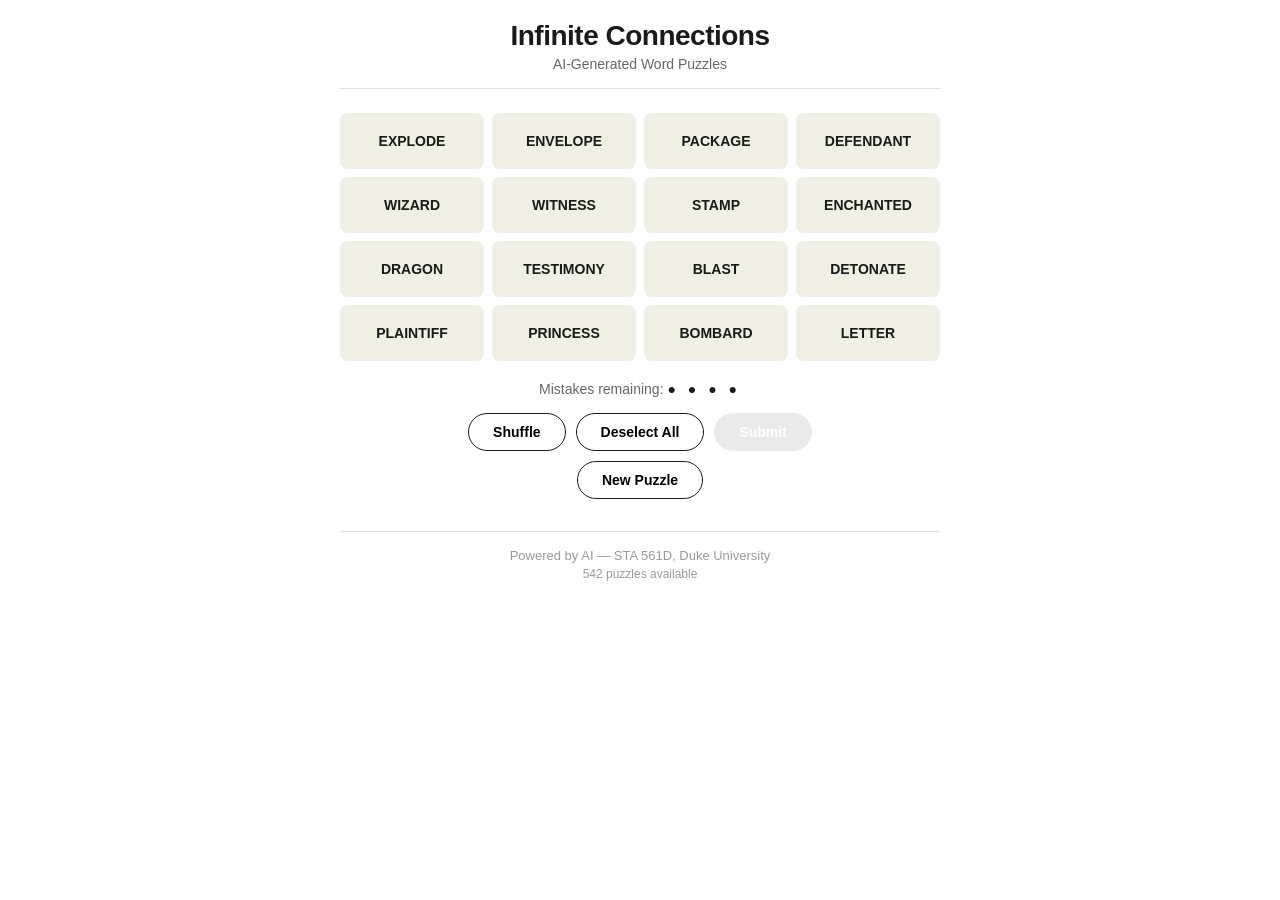
==== webapp/index.html @ 5e23507a "Add static webapp with 542 AI-generated puzzles and GitHub Pages deployment - Static site (webapp/):" ====
<!DOCTYPE html>
<html lang="en">
<head>
    <meta charset="UTF-8">
    <meta name="viewport" content="width=device-width, initial-scale=1.0">
    <title>Infinite Connections</title>
    <link rel="stylesheet" href="style.css">
</head>
<body>
    <div id="app">
        <header>
            <h1>Infinite Connections</h1>
            <p class="subtitle">AI-Generated Word Puzzles</p>
        </header>

        <div id="message-bar" class="message-bar hidden"></div>

        <div id="solved-groups"></div>

        <div id="grid" class="grid"></div>

        <div class="controls">
            <div class="mistakes" id="mistakes">
                Mistakes remaining:
                <span id="mistake-dots"></span>
            </div>
            <div class="buttons">
                <button id="btn-shuffle" onclick="shuffleWords()">Shuffle</button>
                <button id="btn-deselect" onclick="deselectAll()">Deselect All</button>
                <button id="btn-submit" onclick="submitGuess()" disabled>Submit</button>
            </div>
            <div class="buttons secondary">
                <button id="btn-new" onclick="loadNewPuzzle()">New Puzzle</button>
            </div>
        </div>

        <div id="game-over" class="game-over hidden">
            <h2 id="game-over-text"></h2>
            <button onclick="loadNewPuzzle()">Play Again</button>
        </div>

        <footer>
            <p>Powered by AI &mdash; STA 561D, Duke University</p>
            <p class="puzzle-count" id="puzzle-count"></p>
        </footer>
    </div>

    <script src="game.js"></script>
</body>
</html>
---- webapp/style.css ----
/* Infinite Connections — NYT-inspired design */

* {
    margin: 0;
    padding: 0;
    box-sizing: border-box;
}

body {
    font-family: -apple-system, BlinkMacSystemFont, 'Segoe UI', Roboto, sans-serif;
    background: #fff;
    color: #1a1a1a;
    display: flex;
    justify-content: center;
    padding: 20px;
    min-height: 100vh;
}

#app {
    max-width: 600px;
    width: 100%;
}

header {
    text-align: center;
    margin-bottom: 24px;
    padding-bottom: 16px;
    border-bottom: 1px solid #e0e0e0;
}

header h1 {
    font-size: 28px;
    font-weight: 700;
    letter-spacing: -0.5px;
}

.subtitle {
    color: #666;
    font-size: 14px;
    margin-top: 4px;
}

/* Message bar */
.message-bar {
    text-align: center;
    padding: 10px 16px;
    margin-bottom: 16px;
    border-radius: 8px;
    font-weight: 600;
    font-size: 15px;
    transition: opacity 0.3s;
}

.message-bar.hidden {
    display: none;
}

.message-bar.one-away {
    background: #fff3cd;
    color: #856404;
}

.message-bar.wrong {
    background: #f8d7da;
    color: #721c24;
}

.message-bar.correct {
    background: #d4edda;
    color: #155724;
}

/* Solved groups */
#solved-groups {
    margin-bottom: 8px;
}

.solved-group {
    border-radius: 8px;
    padding: 12px 16px;
    margin-bottom: 8px;
    text-align: center;
    animation: slideDown 0.4s ease-out;
}

@keyframes slideDown {
    from { opacity: 0; transform: translateY(-10px); }
    to { opacity: 1; transform: translateY(0); }
}

.solved-group .category {
    font-weight: 700;
    font-size: 15px;
    text-transform: uppercase;
    margin-bottom: 4px;
}

.solved-group .words {
    font-size: 14px;
    color: #333;
}

.solved-group.yellow { background: #F9DF6D; }
.solved-group.green  { background: #A0C35A; }
.solved-group.blue   { background: #B0C4EF; }
.solved-group.purple { background: #BA81C5; }

/* Word grid */
.grid {
    display: grid;
    grid-template-columns: repeat(4, 1fr);
    gap: 8px;
    margin-bottom: 20px;
}

.tile {
    background: #efefe6;
    border: none;
    border-radius: 8px;
    padding: 16px 8px;
    font-size: 14px;
    font-weight: 700;
    text-transform: uppercase;
    cursor: pointer;
    transition: all 0.15s ease;
    text-align: center;
    min-height: 56px;
    display: flex;
    align-items: center;
    justify-content: center;
    user-select: none;
    line-height: 1.2;
}

.tile:hover {
    background: #deded5;
}

.tile.selected {
    background: #5a594e;
    color: #fff;
}

.tile.disabled {
    opacity: 0.3;
    pointer-events: none;
}

/* Controls */
.controls {
    text-align: center;
}

.mistakes {
    margin-bottom: 16px;
    font-size: 14px;
    color: #666;
}

#mistake-dots {
    color: #1a1a1a;
    letter-spacing: 4px;
}

.buttons {
    display: flex;
    gap: 10px;
    justify-content: center;
    margin-bottom: 10px;
}

.buttons.secondary {
    margin-top: 8px;
}

button {
    padding: 10px 24px;
    border-radius: 24px;
    border: 1px solid #1a1a1a;
    background: #fff;
    font-size: 14px;
    font-weight: 600;
    cursor: pointer;
    transition: all 0.15s;
}

button:hover {
    background: #1a1a1a;
    color: #fff;
}

button:disabled {
    opacity: 0.4;
    cursor: not-allowed;
}

button:disabled:hover {
    background: #fff;
    color: #1a1a1a;
}

#btn-submit {
    background: #1a1a1a;
    color: #fff;
    border-color: #1a1a1a;
}

#btn-submit:hover {
    background: #333;
}

#btn-submit:disabled {
    background: #ccc;
    border-color: #ccc;
    color: #fff;
}

#btn-submit:disabled:hover {
    background: #ccc;
    color: #fff;
}

/* Game over */
.game-over {
    text-align: center;
    padding: 24px;
    margin-top: 20px;
    animation: slideDown 0.4s ease-out;
}

.game-over.hidden {
    display: none;
}

.game-over h2 {
    margin-bottom: 16px;
    font-size: 20px;
}

/* Footer */
footer {
    text-align: center;
    margin-top: 32px;
    padding-top: 16px;
    border-top: 1px solid #e0e0e0;
    color: #999;
    font-size: 13px;
}

footer .puzzle-count {
    margin-top: 4px;
    font-size: 12px;
}

/* Responsive */
@media (max-width: 480px) {
    .tile {
        padding: 12px 4px;
        font-size: 12px;
        min-height: 48px;
    }

    header h1 {
        font-size: 22px;
    }

    button {
        padding: 8px 16px;
        font-size: 13px;
    }
}
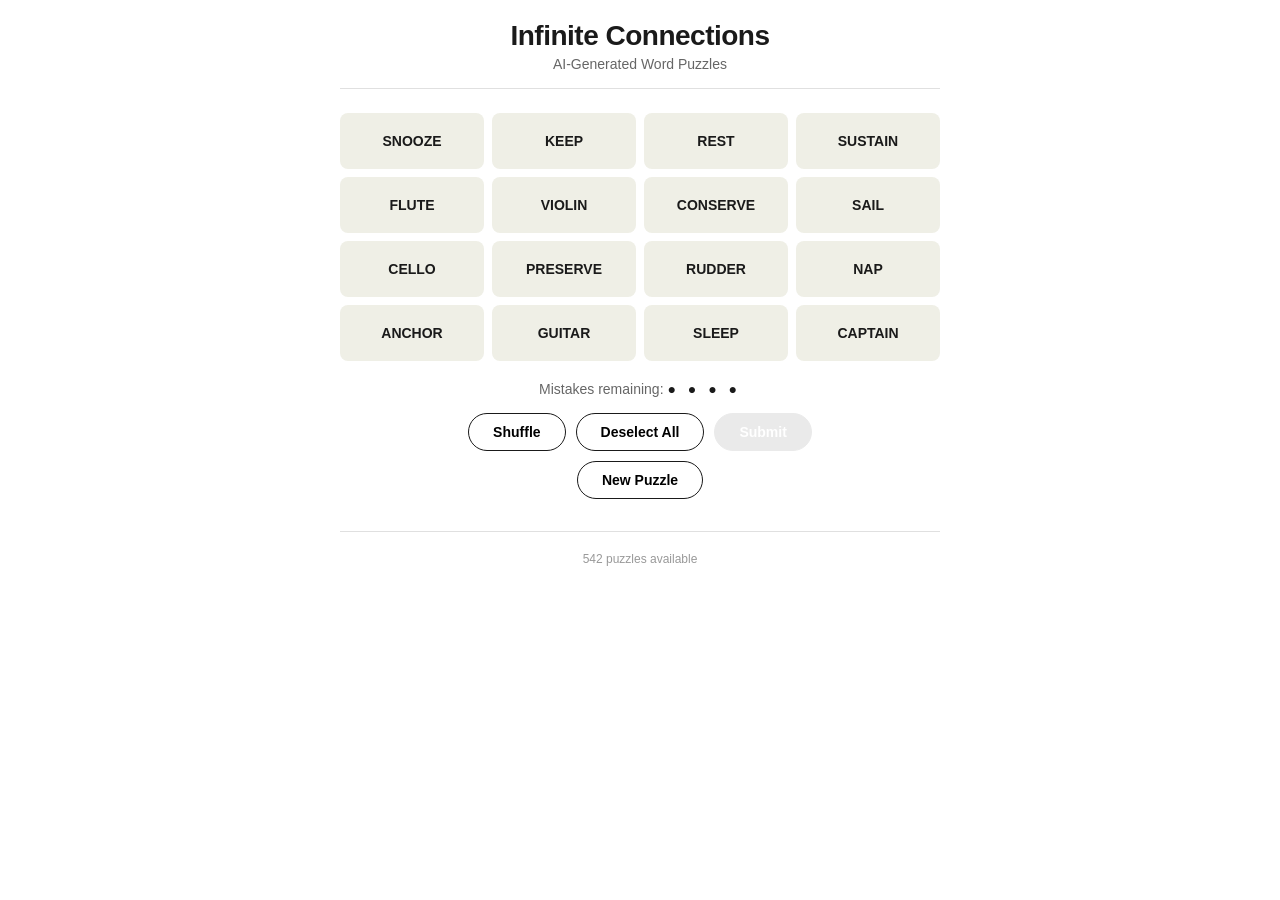
==== commit f92a320c: "Remove footer text from webapp Co-Authored-By: Claude Opus 4.6 (1M context) <noreply@anthropic.com>" ====
--- a/webapp/index.html
+++ b/webapp/index.html
@@ -40,7 +40,6 @@
         </div>
 
         <footer>
-            <p>Powered by AI &mdash; STA 561D, Duke University</p>
             <p class="puzzle-count" id="puzzle-count"></p>
         </footer>
     </div>
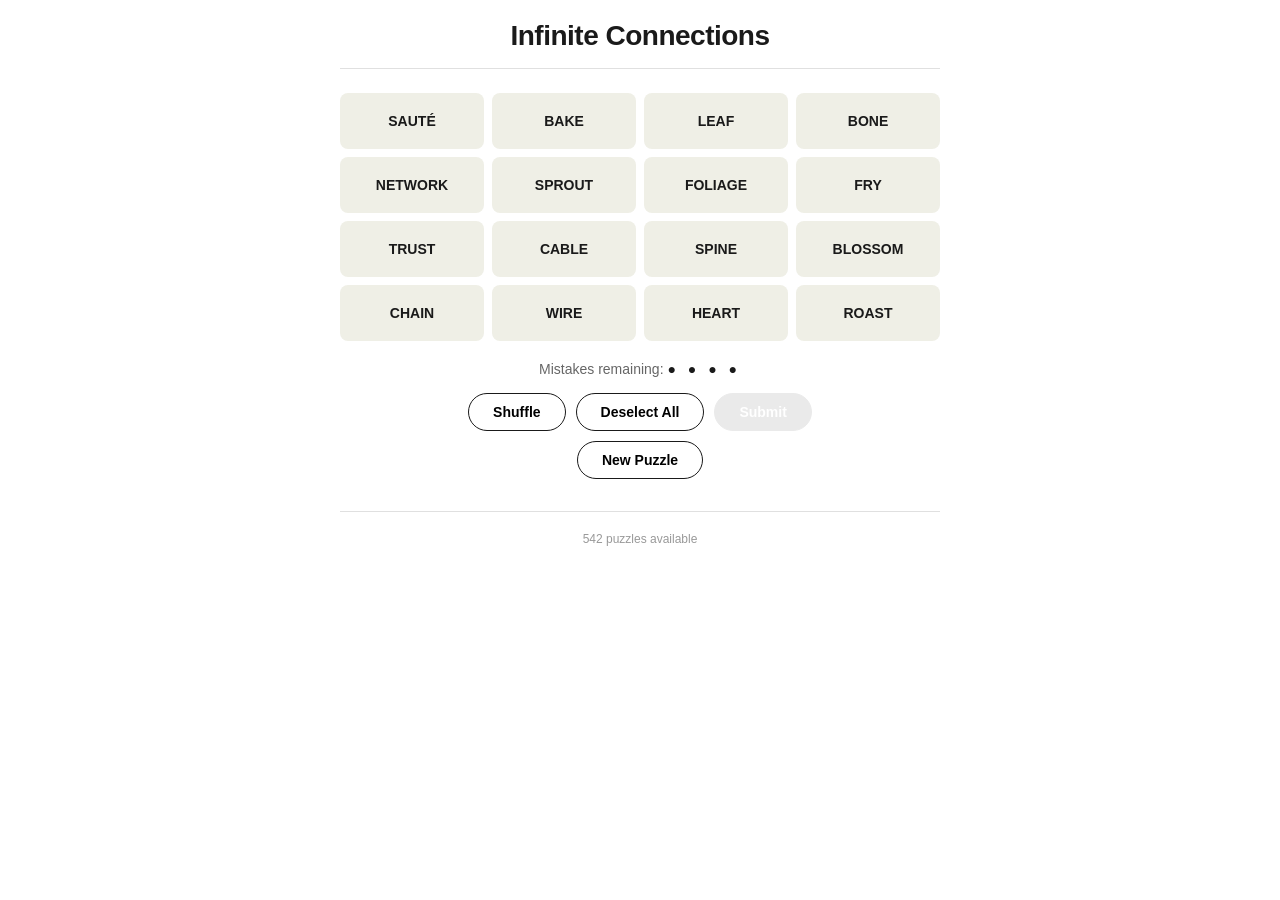
==== commit 5f502302: "Remove subtitle from webapp header Co-Authored-By: Claude Opus 4.6 (1M context) <noreply@anthropic.c" ====
--- a/webapp/index.html
+++ b/webapp/index.html
@@ -10,7 +10,6 @@
     <div id="app">
         <header>
             <h1>Infinite Connections</h1>
-            <p class="subtitle">AI-Generated Word Puzzles</p>
         </header>
 
         <div id="message-bar" class="message-bar hidden"></div>
